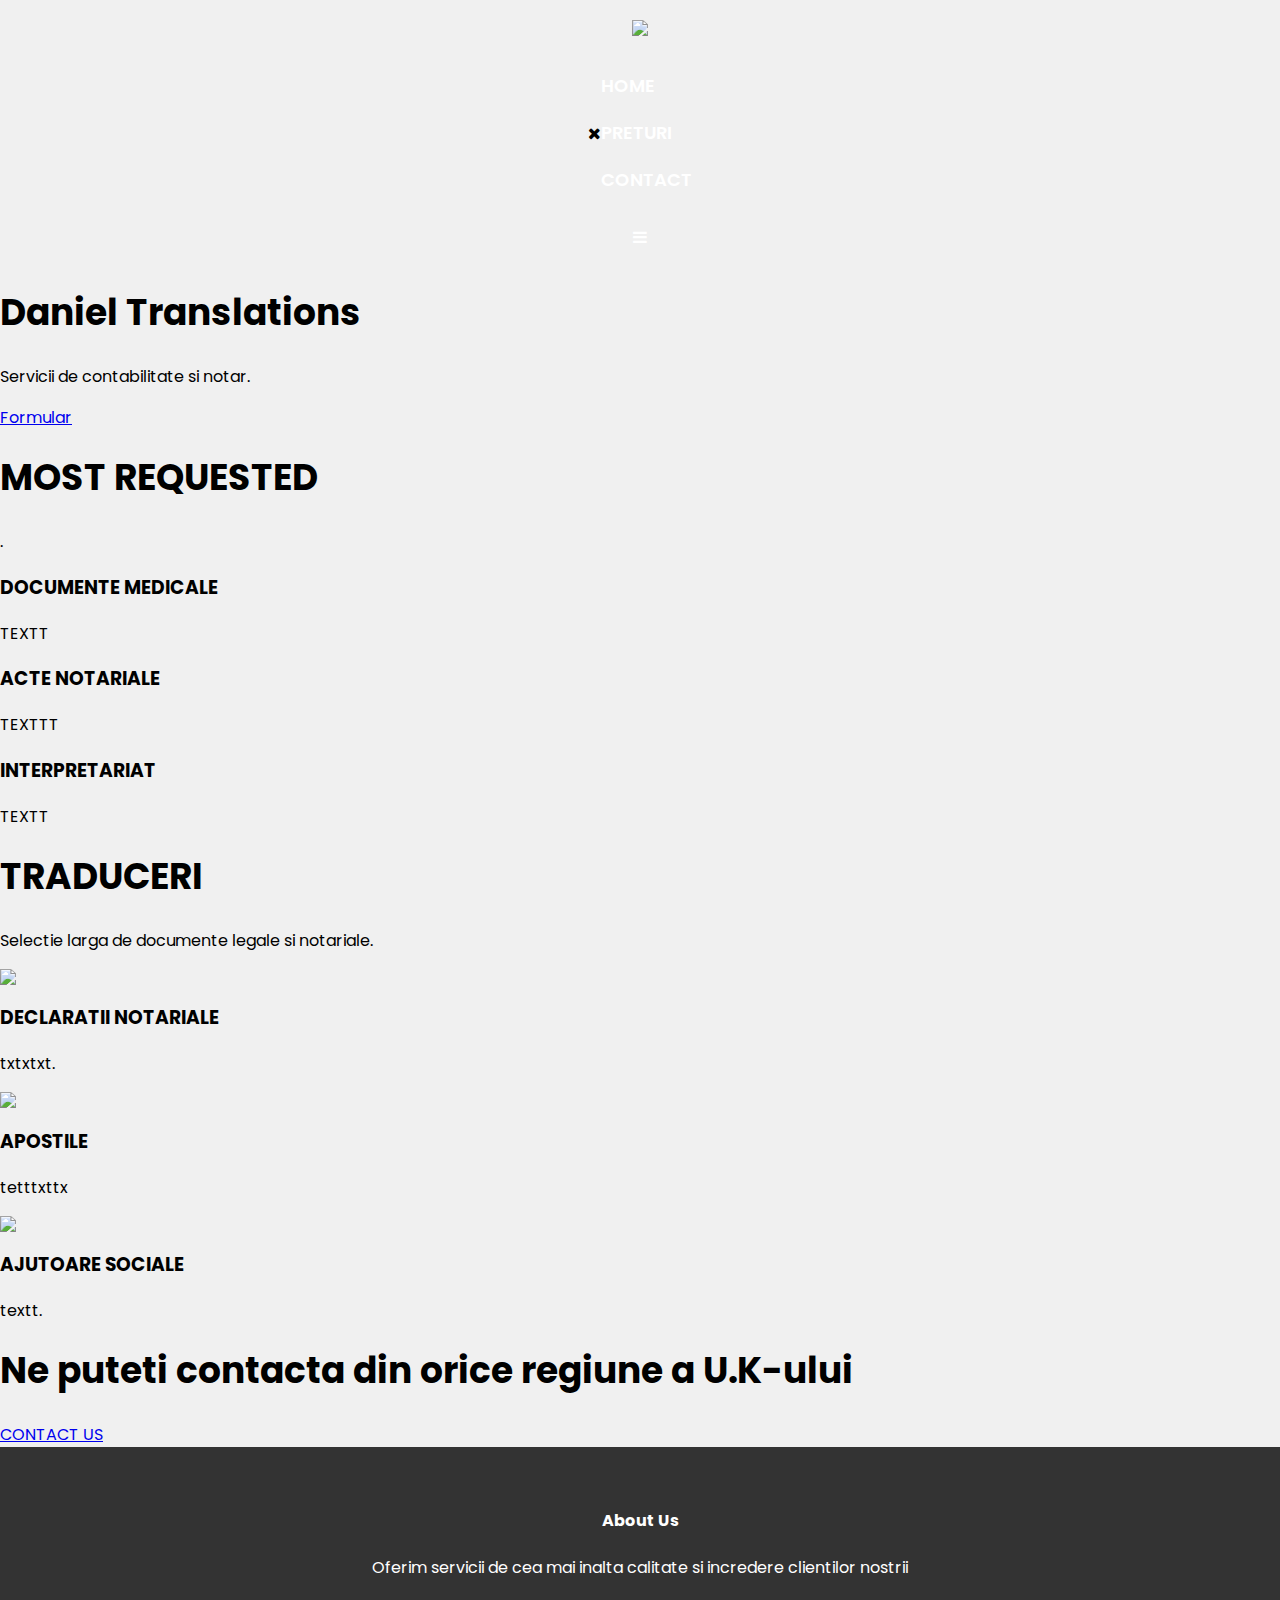
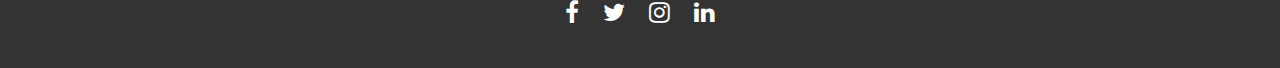
==== index.html @ cdcac7c9 "Initial commit." ====
<html>
<head>
<meta name="viewport" content="width=device-width, initial-scale=1.0">
<title>Men's Style Leather Bracelets</title>
<link rel="stylesheet" href="style.css">
<link href="https://fonts.googleapis.com/css?family=Poppins:100,200,300,400,600,700&display=swap" rel="stylesheet">
<link rel="stylesheet" href="https://stackpath.bootstrapcdn.com/font-awesome/4.7.0/css/font-awesome.min.css"> 
</head>
<body>
    <section class="header">
        
        <nav>
            <a href="index.html"><img src="images/logo.png"></a>
            <div class="nav-links" id="navLinks">  
                <i class="fa fa-close" onclick="hideMenu()"></i>
                <ul>
                    <li><a href="index.html">HOME</a></li>
                    <li><a href="about.html">PRETURI</a></li>
                    <li><a href="contact.html">CONTACT</a></li>
                </ul>
            </div>
            <i class="fa fa-bars" onclick="showMenu()"></i>
        </nav>
        
        <div class="text-box">
            <h1>Daniel Translations</h1>
            <p>Servicii de contabilitate si notar.</p>
            <a href="contact.html" class="hero-btn">Formular</a>
        </div>
    </section>
    
<!---------- course ----------->
    
    <section class="course">
        <h1>MOST REQUESTED</h1>
        <p>.</p>
        <div class="row">
            <div class="course-col">
                <h3>DOCUMENTE MEDICALE</h3>
                <p>TEXTT</p>
            </div>
            <div class="course-col">
                <h3>ACTE NOTARIALE</h3>
                <p>TEXTTT</p>
            </div>
            <div class="course-col">
                <h3>INTERPRETARIAT</h3>
                <p>TEXTT</p>
            </div>
        </div>
    </section>
    

    
<!---------- Facilities ---------->
    
    <section class="facility">
        <h1>TRADUCERI</h1>
        <p>Selectie larga de documente legale si notariale.</p>
            <div class="row">
                <div class="facility-col">
                    <img src="images/library.png">
                    <h3>DECLARATII NOTARIALE</h3>
                    <p>txtxtxt.</p>
                </div>
                <div class="facility-col">
                    <img src="images/basketball.png">
                    <h3>APOSTILE</h3>
                    <p>tetttxttx</p>
                </div>
                <div class="facility-col">
                    <img src="images/cafeteria.png">
                    <h3>AJUTOARE SOCIALE</h3>
                    <p>textt.</p>
                </div>
            </div>
    </section>
    
    

    
<!------ Call To Action ------>

<section class="cta">
    
       <h1>Ne puteti contacta din orice regiune a U.K-ului</h1>
        <a href="file:///C:/Users/EMI/Eduford%20Code/contact.html" class="hero-btn">CONTACT US</a>
    
</section>    
 
<!-------- footer ---------->

<section class="footer">
        <h4>About Us</h4>
        <p>Oferim servicii de cea mai inalta calitate si incredere clientilor nostrii</p>
        <div class="icons">
            <a href="https://www.facebook.com/watch/?ref=tab"><i class="fa fa-facebook"></i></a>
            <a href="https://www.youtube.com/c/EasyTutorialsVideo?sub_confirmation=1"><i class="fa fa-twitter"></i></a>
            <a href="https://www.instagram.com"><i class="fa fa-instagram"></i></a>
            <a href="https://www.youtube.com/c/EasyTutorialsVideo?sub_confirmation=1"><i class="fa fa-linkedin"></i></a>
            
        </div>
        
  
  
<!----JavaScript for toggle menu---->
<script>
    var navLinks = document.getElementById("navLinks");

    function showMenu() {
        navLinks.style.right = "0";
    }

    function hideMenu() {
        navLinks.style.right = "-200px";
    }
</script> 
    
</body>
</html>
---- style.css ----
/* Global styles */
body {
    background-color: #f0f0f0;
    margin: 0;
    padding: 0;
    font-family: 'Poppins', sans-serif;
}

.container {
    max-width: 1200px;
    margin: 0 auto;
    padding: 20px;
}

/* Header styles */
header {
    background-image: url("images/background.jpg");
    background-size: cover;
    background-position: center;
    position: relative;
    overflow: hidden;
    text-align: center;
    color: #fff;
    padding: 100px 0; /* Added padding for spacing */
}

.header-image {
    max-width: 20%;
    height: auto;
    display: block; /* Ensure the image is centered */
    margin: 0 auto;
}

nav {
    display: flex;
    flex-direction: column; /* Stack navigation items vertically */
    justify-content: center;
    align-items: center;
    padding: 20px 0;
}

.nav-links {
    display: flex;
    align-items: center;
}

.nav-links ul {
    list-style: none;
    padding: 0;
}

.nav-links ul li {
    margin: 20px 0;
}

.nav-links ul li a {
    color: #fff;
    text-decoration: none;
    font-size: 18px;
    font-weight: 600;
    transition: color 0.3s;
}

.nav-links ul li a:hover {
    color: #f44336;
}

.fa-bars {
    display: none;
    color: #fff;
    font-size: 24px;
    cursor: pointer;
}

.fa-close {
    cursor: pointer;
}

h1 {
    font-size: 36px;
    font-weight: 700;
    margin-top: 20px;
}

/* About Us section styles */
.about-us {
    padding: 60px 0;
}

.about-col {
    flex-basis: 48%;
    margin-bottom: 30px;
    text-align: center;
    padding: 10px; /* Add some padding to provide space around the image */
}

.about-col img {
    max-width: 100%; /* Make the image responsive while ensuring it doesn't exceed its container */
    height: auto; /* Maintain the image's aspect ratio */
    display: block; /* Remove any extra spacing below the image */
    margin: 0 auto; /* Center the image horizontally within the container */
}

.about-content {
    text-align: left; /* Align text to the left */
    padding: 10px; /* Add some padding for spacing */
}

.about-col h1 {
    font-size: 32px;
    font-weight: 600;
    color: #333;
}

.product-image {
    max-width: 100%;
    border-radius: 10px;
    box-shadow: 0 0 5px rgba(0, 0, 0, 0.2);
}

.product-list {
        display: flex;
        flex-wrap: wrap;
        justify-content: space-between;
        padding: 20px;
        max-width: 1200px;
        margin: 0 auto;
}

.product-item {
    width: calc(33.33% - 20px);
    background: #fff;
    border: 1px solid #e0e0e0;
    border-radius: 10px;
    padding: 20px;
    box-shadow: 0 0 10px rgba(0, 0, 0, 0.1);
    text-align: center;
    margin-bottom: 30px;
    ransition: transform 0.3s;
}

.product-item:hover {
    transform: scale(1.05);
    box-shadow: 0 0 15px rgba(0, 0, 0, 0.2);
}

.product-item img {
    max-width: 100%;
    height: auto;
    border-radius: 10px;
    box-shadow: 0 0 5px rgba(0, 0, 0, 0.2);
}

.product-item h2 {
	font-size: 18px;
	font-weight: 600;
	margin: 10px 0;
}

.product-item p {
	font-size: 16px;
	font-weight: 400;
	color: #666;
}
.about-col ul {
    list-style: none;
    padding: 0;
}

.about-col ul li {
    margin-bottom: 20px;
}

.about-col strong {
    font-size: 20px;
    font-weight: 600;
    color: #333;
}

/* Footer styles */
.footer {
    background: #333;
    color: #fff;
    padding: 40px 0;
    text-align: center;
}

.icons {
    /* Add some spacing between social icons */
    margin-top: 20px;
}

.icons a {
    color: #fff; /* Set the color of social icons to white */
    font-size: 24px;
    margin: 0 10px; /* Add spacing between icons */
}

.icons a:hover {
    color: #f44336;
}

/* Responsive navigation styles */
@media (max-width: 700px) {
    .nav-links ul {
        display: none;
        flex-direction: column;
        position: absolute;
        top: 0;
        right: -200px;
        background: #f44336;
        height: 100vh;
        width: 200px;
        text-align: left;
        z-index: 2;
        transition: 0.5s;
    }

    .nav-links ul li {
        display: block;
        padding: 10px 30px;
    }

    .fa-bars {
        display: block;
    }

    .nav-links {
        position: fixed;
    }
}
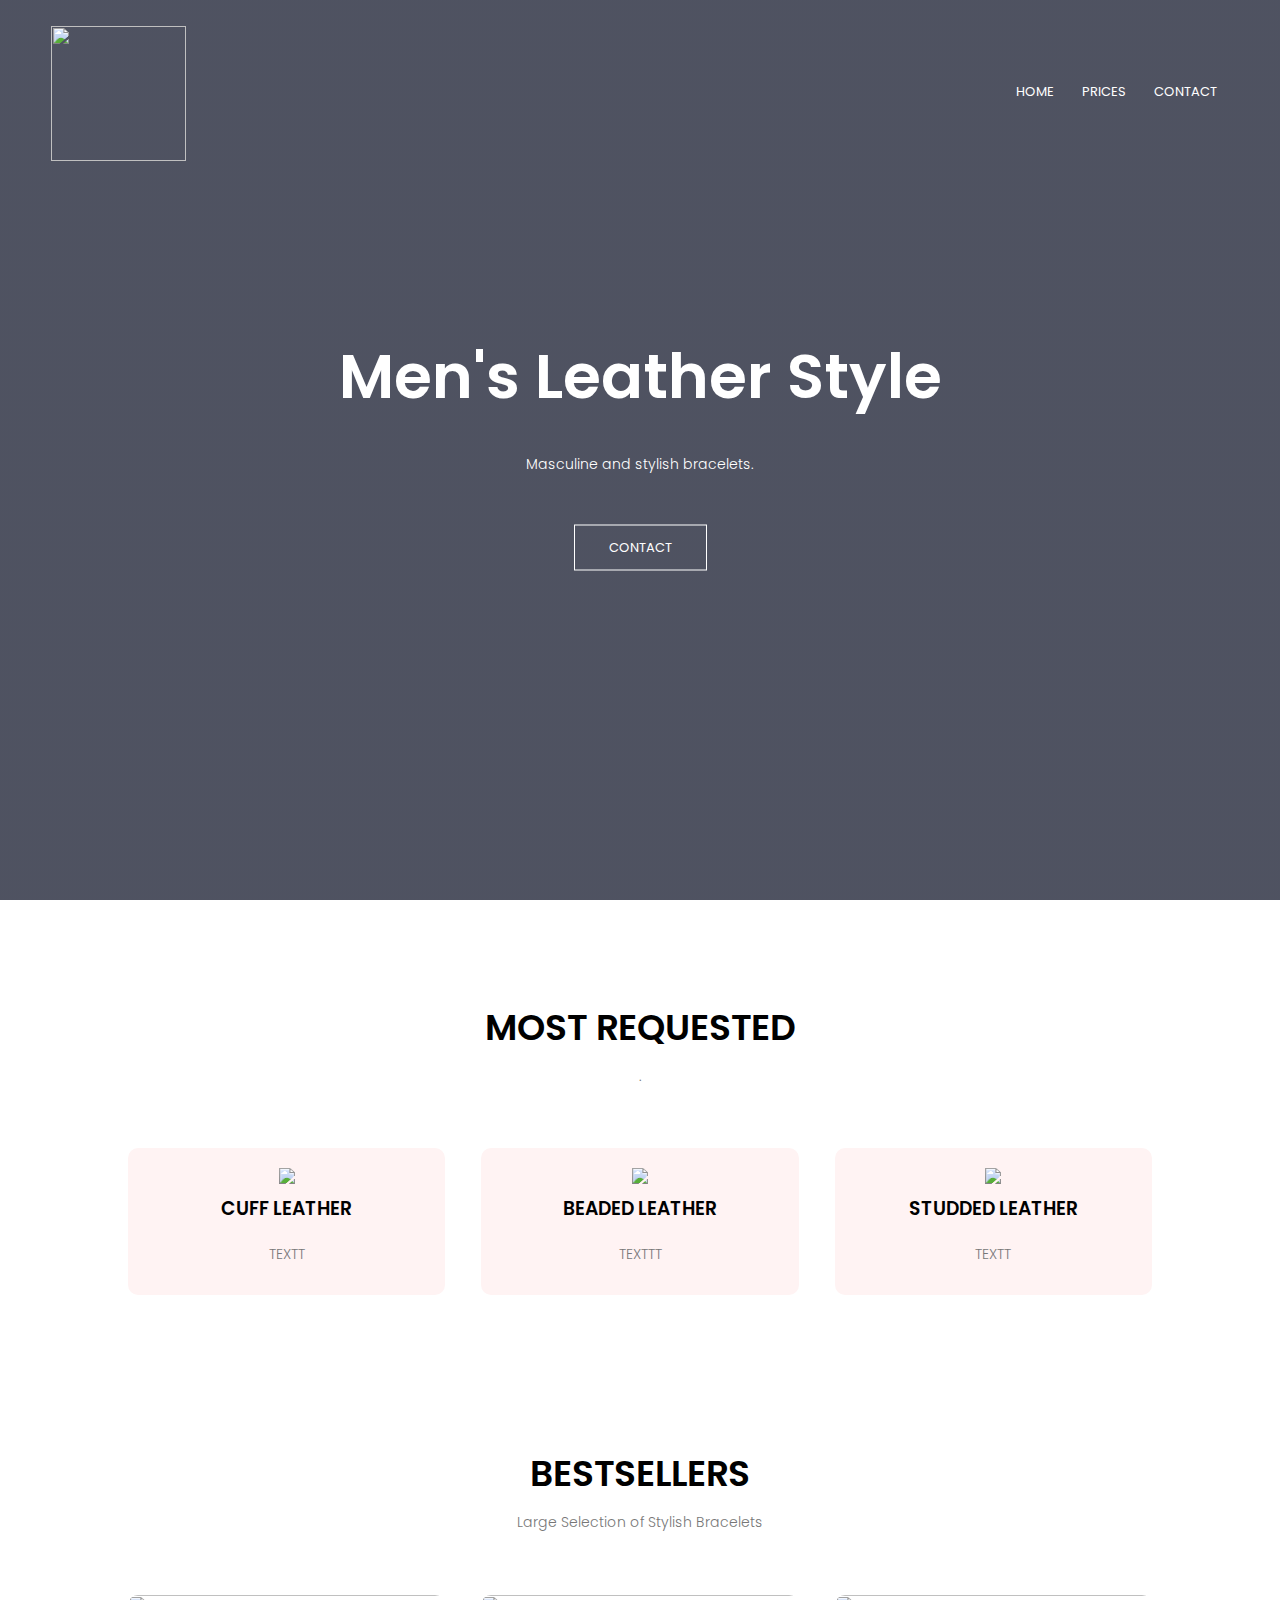
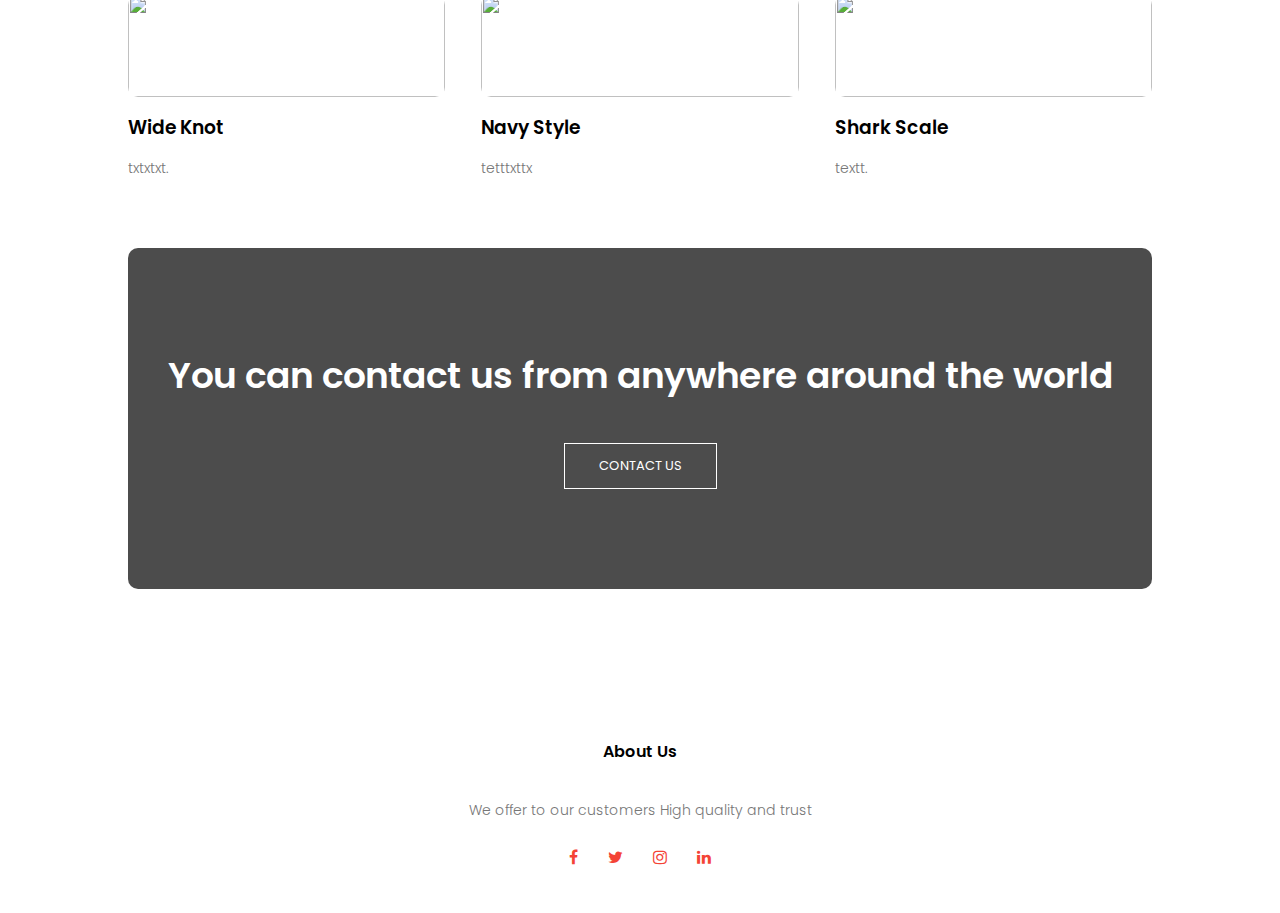
==== commit ccd5df9e: "Toate Paginile noastre puse la un loc" ====
--- a/index.html
+++ b/index.html
@@ -1,8 +1,8 @@
 <html>
 <head>
 <meta name="viewport" content="width=device-width, initial-scale=1.0">
-<title>Men's Style Leather Bracelets</title>
-<link rel="stylesheet" href="style.css">
+<title>Men's Lether Bracelets</title>
+<link rel="stylesheet" href="style1.css">
 <link href="https://fonts.googleapis.com/css?family=Poppins:100,200,300,400,600,700&display=swap" rel="stylesheet">
 <link rel="stylesheet" href="https://stackpath.bootstrapcdn.com/font-awesome/4.7.0/css/font-awesome.min.css"> 
 </head>
@@ -10,12 +10,12 @@
     <section class="header">
         
         <nav>
-            <a href="index.html"><img src="images/logo.png"></a>
+            <a href="index.html"><img class="logo" src="images/logo.png"></a>
             <div class="nav-links" id="navLinks">  
                 <i class="fa fa-close" onclick="hideMenu()"></i>
                 <ul>
                     <li><a href="index.html">HOME</a></li>
-                    <li><a href="about.html">PRETURI</a></li>
+                    <li><a href="about.html">PRICES</a></li>
                     <li><a href="contact.html">CONTACT</a></li>
                 </ul>
             </div>
@@ -23,9 +23,9 @@
         </nav>
         
         <div class="text-box">
-            <h1>Daniel Translations</h1>
-            <p>Servicii de contabilitate si notar.</p>
-            <a href="contact.html" class="hero-btn">Formular</a>
+            <h1>Men's Leather Style </h1>
+            <p>Masculine and stylish bracelets.</p>
+            <a href="contact.html" class="hero-btn">CONTACT</a>
         </div>
     </section>
     
@@ -36,15 +36,18 @@
         <p>.</p>
         <div class="row">
             <div class="course-col">
-                <h3>DOCUMENTE MEDICALE</h3>
+                <img src="images/p1.png">
+                <h3>CUFF LEATHER</h3>
                 <p>TEXTT</p>
             </div>
             <div class="course-col">
-                <h3>ACTE NOTARIALE</h3>
+                 <img src="images/p2.png">
+                <h3>BEADED LEATHER</h3>
                 <p>TEXTTT</p>
             </div>
             <div class="course-col">
-                <h3>INTERPRETARIAT</h3>
+                <img src="images/p3.png">
+                <h3>STUDDED LEATHER</h3>
                 <p>TEXTT</p>
             </div>
         </div>
@@ -55,22 +58,22 @@
 <!---------- Facilities ---------->
     
     <section class="facility">
-        <h1>TRADUCERI</h1>
-        <p>Selectie larga de documente legale si notariale.</p>
+        <h1>BESTSELLERS</h1>
+        <p>Large Selection of Stylish Bracelets</p>
             <div class="row">
                 <div class="facility-col">
                     <img src="images/library.png">
-                    <h3>DECLARATII NOTARIALE</h3>
+                    <h3>Wide Knot</h3>
                     <p>txtxtxt.</p>
                 </div>
                 <div class="facility-col">
                     <img src="images/basketball.png">
-                    <h3>APOSTILE</h3>
+                    <h3>Navy Style</h3>
                     <p>tetttxttx</p>
                 </div>
                 <div class="facility-col">
                     <img src="images/cafeteria.png">
-                    <h3>AJUTOARE SOCIALE</h3>
+                    <h3>Shark Scale</h3>
                     <p>textt.</p>
                 </div>
             </div>
@@ -83,8 +86,8 @@
 
 <section class="cta">
     
-       <h1>Ne puteti contacta din orice regiune a U.K-ului</h1>
-        <a href="file:///C:/Users/EMI/Eduford%20Code/contact.html" class="hero-btn">CONTACT US</a>
+       <h1>You can contact us from anywhere around the world</h1>
+        <a href="C:\Users\EMI\Facultate\AN IV\ANUL IV\Anul 4 Sem I\SOPM - Sisteme de Operare pentru Platforme Mobile - 5cr\TEAM\Lab2\contact.html" class="hero-btn">CONTACT US</a>
     
 </section>    
  
@@ -92,7 +95,7 @@
 
 <section class="footer">
         <h4>About Us</h4>
-        <p>Oferim servicii de cea mai inalta calitate si incredere clientilor nostrii</p>
+        <p>We offer to our customers High quality and trust</p>
         <div class="icons">
             <a href="https://www.facebook.com/watch/?ref=tab"><i class="fa fa-facebook"></i></a>
             <a href="https://www.youtube.com/c/EasyTutorialsVideo?sub_confirmation=1"><i class="fa fa-twitter"></i></a>
@@ -115,6 +118,15 @@
         navLinks.style.right = "-200px";
     }
 </script> 
+
+<script>
+    // JavaScript to add the animation class to the logo element
+    window.addEventListener('load', function () {
+        const logo = document.querySelector('.logo');
+        logo.classList.add('logo-bubble'); // Apply the animation class
+    });
+</script>
+
     
 </body>
 </html>
--- a/style1.css
+++ b/style1.css
@@ -0,0 +1,553 @@
+*{
+    margin: 0;
+    padding: 0;
+    font-family: 'Poppins', sans-serif;
+}
+.header{
+    min-height: 100vh;
+    width: 100%;
+    background-image: linear-gradient(rgba(4,9,30,0.7),rgba(4,9,30,0.7)),url(images/banner.png);
+    background-position: center;
+    background-size: cover;
+    position: relative;
+    overflow: hidden;
+}
+
+nav{
+    display: flex;
+    padding: 2% 4%;
+    justify-content: space-between;
+    align-items: center;
+}
+nav img{
+    width: 135px;
+}
+.nav-links{
+    flex: 1;
+    text-align: right;
+}
+.nav-links ul li{
+    list-style: none;
+    display: inline-block;
+    padding: 8px 12px;
+    position: relative;
+}
+.nav-links ul li a{
+    color: #fff;
+    text-decoration: none;
+    font-size: 13px;
+}
+.nav-links ul li::after{
+    content: '';
+    width: 0%;
+    height: 2px;
+    background: #f44336;
+    display: block;
+    margin: auto;
+    transition: .5s;    
+}
+.nav-links ul li:hover::after{
+    width: 100%;
+}
+nav .fa{
+    display: none;
+}
+
+.text-box{
+    width: 90%;
+    color: #fff;
+    position: absolute;
+    top: 50%;
+    left: 50%;
+    transform: translate(-50%, -50%);
+    text-align: center;
+}
+.text-box h1{
+    font-size: 62px;
+}
+.text-box p{
+    margin: 20px 0 40px;
+    font-size: 14px;
+    color: #fff;
+}
+.hero-btn {
+    display: inline-block;
+    text-decoration: none;
+    color: #fff;
+    border: 1px solid #fff;
+    padding: 12px 34px;
+    font-size: 13px;
+    background: transparent;
+    position: relative;
+    cursor: pointer;
+    transition: 1s;
+}
+
+.hero-btn:hover{
+    border: 1px solid #f44336;
+    background: #f44336;
+}
+
+
+@media(max-width: 700px)
+{
+   .nav-links ul li
+    {
+        display: block;
+    }
+    .nav-links
+    {
+        position: fixed;
+        background: #f44336;
+        height: 100vh;
+        width: 200px;
+        top: 0;
+        right: -200px;
+        text-align: left;
+        z-index: 2;
+        transition: 0.5s;
+    }
+    .nav-links ul{
+        padding: 30px;
+    }
+    nav .fa{
+        display: block;
+        color: #fff;
+        margin: 10px;
+        font-size: 22px;
+        cursor: pointer; 
+    }
+    .text-box h1{
+        font-size: 20px;
+    }
+}
+
+/*---------- course --------*/
+
+.course{
+    width: 80%;
+    margin: auto;
+    text-align: center;
+    padding-top: 100px;
+}
+h1{
+    font-size: 36px;
+    font-weight: 600;
+}
+p{
+    color: #777;
+    font-size: 14px;
+    font-weight: 300;
+    line-height: 22px;
+    padding: 10px;
+}
+.row{
+    margin-top: 5%;
+    display: flex;
+    justify-content: space-between;  
+}
+  
+.course-col{
+    flex-basis: 31%;
+    background: #fff3f3;
+    border-radius: 10px;
+    margin-bottom: 5%;
+    padding: 20px 12px;
+    box-sizing: border-box;
+    transition: .5s;
+}
+h3{
+    text-align: center;
+    font-weight: 600;
+    margin: 10px 0;
+}
+.course-col:hover{
+    box-shadow: 0 0 20px 0px rgba(0, 0, 0, 0.2);
+}
+
+@media (max-width:700px){
+    .row{
+        flex-direction: column;
+    }
+} 
+
+/*---------------- campus ----------------*/
+
+.campus{
+    width: 80%;
+    margin: auto;
+    text-align: center;
+    padding-top: 50px;
+}
+.campus-col{
+    flex-basis: 32%;
+    border-radius: 10px;
+    margin-bottom: 30px;
+    position: relative;
+    overflow: hidden;
+}
+.campus-col img{
+    width: 100%;
+}
+
+.layer{
+    background: transparent;
+    height: 100%;
+    width: 100%;
+    top: 0;
+    left: 0;
+    position: absolute;
+    transition: .5s;
+}
+.layer:hover{
+    background: rgba(226, 0, 0, 0.7);
+}
+.layer h3{
+    width: 100%;
+    font-weight: 500;
+    color: #fff;
+    font-size: 26px;
+    bottom: 0;
+    left: 50%;
+    transform: translateX(-50%);
+    position: absolute;
+    opacity: 0;
+    transition: .5s;
+}
+.layer:hover h3{
+    bottom: 49%;
+    opacity: 1;
+}
+
+/*-------------- Facilities ----------------*/
+
+.facility{
+    width: 80%;
+    margin: auto;
+    text-align: center;
+    padding-top: 100px;
+}
+.facility-col{
+    flex-basis: 31%;
+    border-radius: 10px;
+    margin-bottom: 5%;
+    text-align: left;
+}
+.facility-col img{
+    width: 100%;
+    border-radius: 10px;
+}
+.facility-col p{
+    padding: 0;
+}
+.facility-col h3{
+    margin-top: 16px;
+    margin-bottom: 15px;
+    text-align: left;
+}
+
+/*---------------- testimonials ------------------*/
+
+.testimonials{
+    width: 80%;
+    margin: auto;
+    padding-top: 100px;
+    text-align: center;
+}
+
+.testimonial-col{
+    flex-basis: 44%;
+    border-radius: 10px;
+    margin-bottom: 5%;
+    text-align: left;
+    background: #fff3f3;
+    padding: 25px;
+    cursor: pointer;
+    display: flex;
+}
+.testimonial-col img{
+    height: 40px;
+    margin-left: 5px;
+    margin-right: 30px;
+    border-radius: 50%;
+}
+.testimonial-col p{
+    padding: 0;
+}
+.testimonial-col h3{
+    margin-top: 15px;
+    text-align: left;
+}
+.testimonial-col .fa{
+    color: #f44336;
+}
+
+@media(max-width:700px){
+    .testimonial-col img{
+        margin-left: 0px;
+        margin-right: 15px;
+    }
+}
+
+/*-------- Call To Action ----------*/
+
+
+.cta{
+    margin: 100px auto;
+    width: 80%;
+    background-image: linear-gradient(rgba(0,0,0,0.7),rgba(0,0,0,0.7)),url(images/banner2.jpg);
+    background-position: center;
+    background-size: cover;
+    border-radius: 10px;
+    text-align: center;
+    padding: 100px 0;
+}
+.cta h1{
+    color: #fff;
+    margin-bottom: 40px; 
+    padding: 0; 
+}
+
+@media(max-width:700px){
+    .cta h1{
+        font-size: 24px;
+    }
+}
+
+/*--------------Footer---------------*/
+
+.footer{
+    width: 100%;
+    text-align: center;
+    padding: 30px 0;
+}
+.footer h4{
+    margin-bottom: 25px;
+    margin-top: 20px;
+    font-weight: 600;
+}
+
+.icons .fa{
+    color: #f44336;
+    margin: 0 13px;
+    cursor: pointer;
+    padding: 18px 0;
+}
+.fa-heart-o{
+    color: #f44336;
+}
+
+
+/*--------------- About Us Page --------------*/
+
+
+.sub-header{
+    height: 50vh;
+    width: 100%;
+    background-image: linear-gradient(rgba(4,9,30,0.7),rgba(4,9,30,0.7)),url(images/background.jpg);
+    background-position: center;
+    background-size: cover;
+    text-align: center;
+    color: #fff;
+}
+.sub-header h1{
+    margin-top: 100px;
+}
+.about-us{
+    width: 80%;
+    margin: auto;
+    padding-top: 80px;
+    padding-bottom: 50px;
+}
+
+.about-col{
+    flex-basis: 48%;
+    padding: 30px 2px;
+}
+.about-col h1{
+    padding-top: 0;
+}
+.about-col p{
+    padding: 15px 0 25px;
+}
+
+.hero-btn.red-btn{
+    border: 1px solid #f44336;
+    background: transparent;
+    color: #f44336;
+}
+.hero-btn.red-btn:hover{
+    border: 1px solid #f44336;
+    background: #f44336;
+    color: #fff;
+}
+.hero-btn.red-btn::after{
+    background: #f44336;
+}
+.hero-btn.red-btn::before{
+    background: #f44336;
+}
+.content-image{
+    flex-basis: 50%;
+}
+.about-col img{
+    width: 100%;
+}
+
+/*---------- Blog Page -------------*/
+
+.blog-content{
+    width: 80%;
+    margin: auto;
+    padding: 60px 0;
+}
+.blog-left{
+    flex-basis: 65%;
+}
+.blog-right{
+    flex-basis: 32%;
+}
+.blog-left img{
+    width: 100%;
+}
+.blog-left h2{
+    color: #222;
+    font-weight: 600;
+    margin: 30px 0;
+}
+.blog-left p{
+    color: #999;
+    padding: 0;
+}
+
+.blog-right h3{
+    background: #f44336;
+    color: #fff;
+    padding: 7px 0;
+    font-size: 16px;
+    margin-bottom: 20px;
+}
+.blog-right div{
+    display: flex;
+    align-items: center;
+    justify-content: space-between;
+    color: #555;
+    padding: 8px;
+    box-sizing: border-box;
+}
+
+.comment-box{
+    border: 1px solid #ccc;
+    margin: 50px 0;
+    padding: 10px 20px;
+}
+
+.comment-box h3{
+    text-align: left;
+}
+.comment-form input, .comment-form textarea{
+    width: 100%;
+    padding: 10px;
+    margin: 15px 0;
+    box-sizing: border-box;
+    border: none;
+    outline: none;
+    background: #f0f0f0;
+}
+.comment-form button{
+    margin: 10px 0;
+}
+
+
+@media (max-width:700px){
+    .sub-header h1{
+        font-size: 24px;
+    }
+} 
+
+
+/*------- Contact Us Page ------------*/
+
+.location{
+    width: 80%;
+    margin: auto;
+    padding: 80px 0;
+}
+.location iframe{
+    width: 100%;
+}
+
+.contact-us{
+    width: 80%;
+    margin: auto;
+}
+.contact-col{
+    flex-basis: 48%;
+    margin-bottom: 30px;
+}
+
+.contact-col div{
+    display: flex;
+    align-items: center;
+    margin-bottom: 40px;
+}
+
+.contact-col div .fa{
+    font-size: 28px;
+    color: #f44336;
+    margin: 10px;
+    margin-right: 30px;
+}
+    
+.contact-col div p{
+    padding: 0;
+}
+.contact-col div h5{
+    font-size: 20px;
+    margin-bottom: 5px;
+    color: #555;
+    font-weight: 400;
+    
+}
+.contact-col input, .contact-col textarea{
+    width: 100%;
+    padding: 15px;
+    margin-bottom: 17px;
+    outline: none;
+    border: 1px solid #ccc;
+}
+
+.footer-link{
+    text-decoration: none;
+    color: #777;
+}
+
+/* Add this CSS class for the logo bubble animation */
+@keyframes logoBubble {
+    0% {
+        transform: scale(1);
+    }
+    50% {
+        transform: scale(1.1);
+    }
+    100% {
+        transform: scale(1);
+    }
+}
+
+/* Your existing CSS code */
+/* ... */
+
+
+
+
+
+
+
+
+
+
+
+
+
+
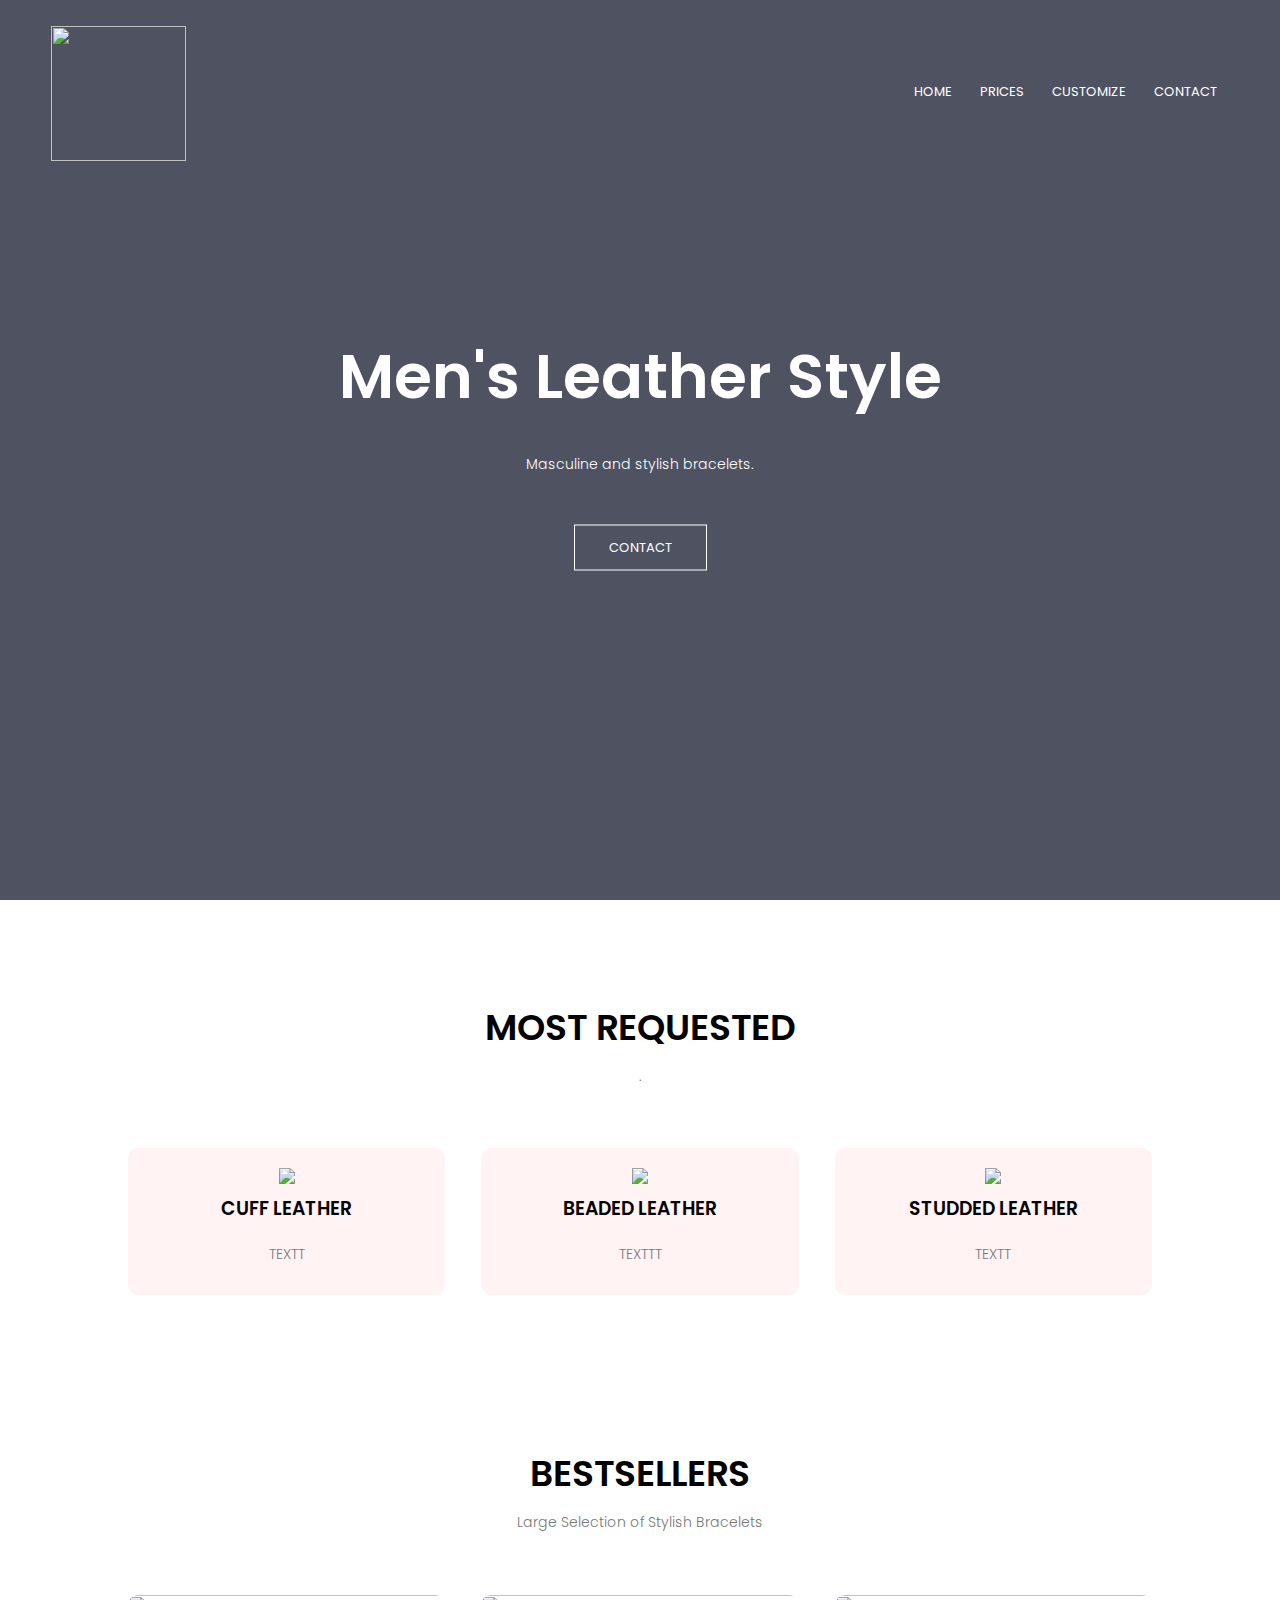
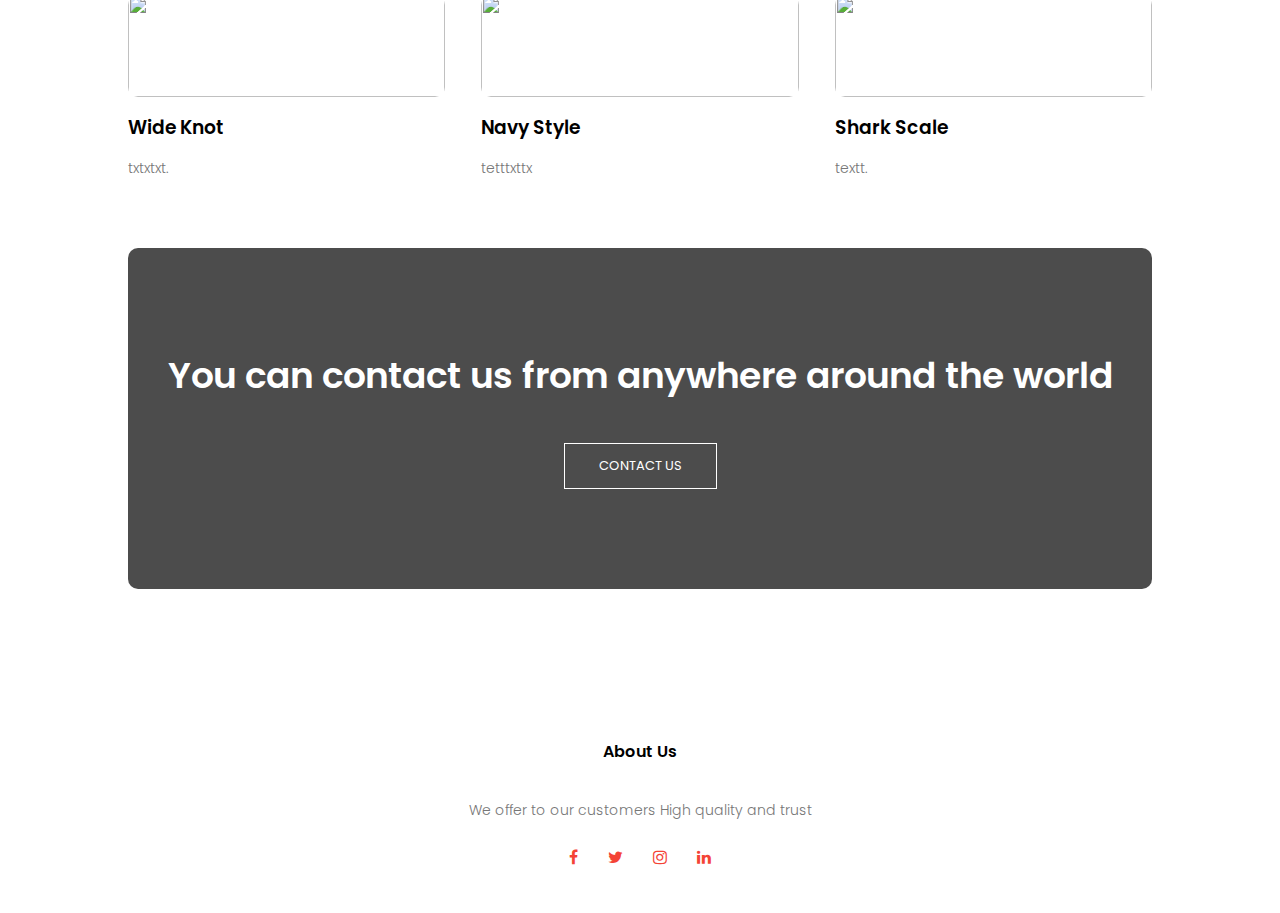
==== commit e4ee4a4d: "Final Changes" ====
--- a/index.html
+++ b/index.html
@@ -16,6 +16,7 @@
                 <ul>
                     <li><a href="index.html">HOME</a></li>
                     <li><a href="about.html">PRICES</a></li>
+                     <li><a href="customize.html">CUSTOMIZE</a></li>
                     <li><a href="contact.html">CONTACT</a></li>
                 </ul>
             </div>
